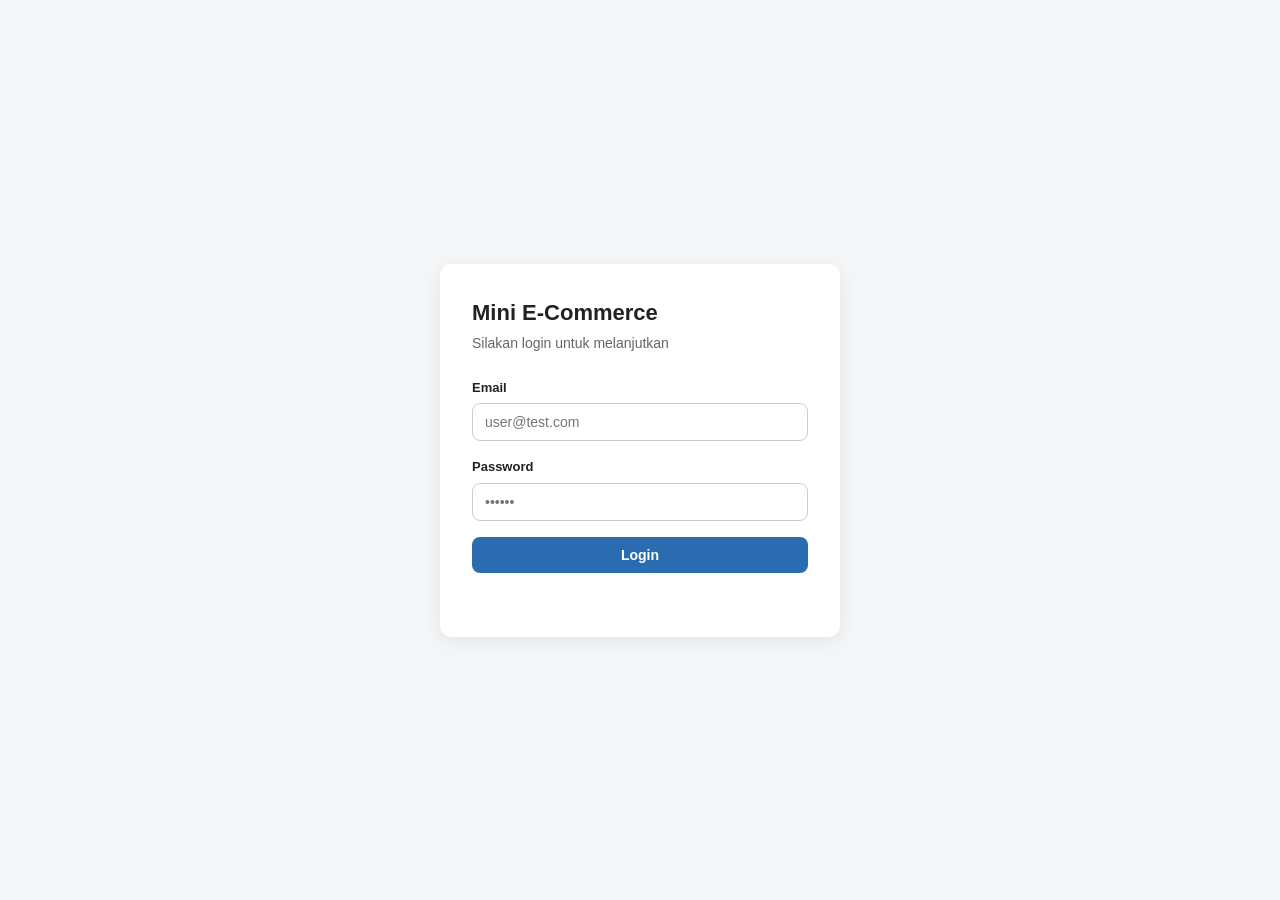
==== app/index.html @ 89a1f86a "feat(phase-1): complete login + catalog with QA docs git commit -m "feat(phase-1): complete login + " ====
<!DOCTYPE html>
<html lang="id">
<head>
  <meta charset="UTF-8" />
  <meta name="viewport" content="width=device-width, initial-scale=1.0" />
  <title>Mini E-Commerce — Login</title>
  <link rel="stylesheet" href="styles/style.css" />
  <link rel="stylesheet" href="styles/responsive.css" />
</head>
<body>
  <main class="auth-wrapper">
    <section class="auth-card">
      <h1 class="auth-title">Mini E-Commerce</h1>
      <p class="auth-subtitle">Silakan login untuk melanjutkan</p>

      <form id="login-form" novalidate>
        <div class="form-group">
          <label for="email">Email</label>
          <input type="text" id="email" name="email" placeholder="user@test.com" />
        </div>

        <div class="form-group">
          <label for="password">Password</label>
          <input type="password" id="password" name="password" placeholder="••••••" />
        </div>

        <button type="submit" class="btn btn-primary" id="btn-login">Login</button>

        <p id="login-message" class="message" role="alert" aria-live="polite"></p>
      </form>
    </section>
  </main>

  <script src="scripts/login.js"></script>
</body>
</html>
---- app/styles/style.css ----
* { box-sizing: border-box; margin: 0; padding: 0; }

body {
  font-family: -apple-system, BlinkMacSystemFont, "Segoe UI", Roboto, sans-serif;
  background: #f5f6f8;
  color: #222;
  line-height: 1.5;
}

/* ---------- Auth / Login ---------- */
.auth-wrapper {
  min-height: 100vh;
  display: flex;
  align-items: center;
  justify-content: center;
  padding: 24px;
}

.auth-card {
  background: #fff;
  padding: 32px;
  border-radius: 12px;
  box-shadow: 0 4px 20px rgba(0,0,0,0.08);
  width: 100%;
  max-width: 400px;
}

.auth-title { font-size: 22px; margin-bottom: 4px; }
.auth-subtitle { font-size: 14px; color: #666; margin-bottom: 24px; }

/* ---------- Form ---------- */
.form-group { margin-bottom: 16px; }
.form-group label {
  display: block;
  font-size: 13px;
  font-weight: 600;
  margin-bottom: 6px;
}
.form-group input {
  width: 100%;
  padding: 10px 12px;
  border: 1px solid #ccc;
  border-radius: 8px;
  font-size: 14px;
}
.form-group input:focus {
  outline: none;
  border-color: #2b6cb0;
  box-shadow: 0 0 0 3px rgba(43,108,176,0.15);
}

/* ---------- Button ---------- */
.btn {
  display: inline-block;
  padding: 10px 16px;
  border: none;
  border-radius: 8px;
  font-size: 14px;
  font-weight: 600;
  cursor: pointer;
}
.btn-primary { background: #2b6cb0; color: #fff; width: 100%; }
.btn-primary:hover { background: #245a94; }

.btn-add { background: #38a169; color: #fff; width: 100%; margin-top: 8px; }
.btn-add:hover { background: #2f855a; }
.btn-add:disabled {
  background: #cbd5e0;
  color: #718096;
  cursor: not-allowed;
}

/* ---------- Message ---------- */
.message { margin-top: 14px; font-size: 13px; min-height: 18px; }
.message.error   { color: #c53030; }
.message.success { color: #2f855a; }

/* ---------- Layout ---------- */
.site-header {
  background: #fff;
  padding: 16px 24px;
  display: flex;
  justify-content: space-between;
  align-items: center;
  border-bottom: 1px solid #e2e8f0;
}
.site-title { font-size: 18px; }
.site-nav a { color: #2b6cb0; text-decoration: none; font-size: 14px; }

.container { max-width: 1000px; margin: 0 auto; padding: 24px; }
.page-title { font-size: 20px; margin-bottom: 16px; }

.toolbar { margin-bottom: 16px; display: flex; gap: 8px; align-items: center; }
.toolbar input {
  padding: 8px 12px;
  border: 1px solid #ccc;
  border-radius: 8px;
  font-size: 14px;
  width: 260px;
}
.toolbar input:disabled { background: #eee; cursor: not-allowed; }
.hint { font-size: 12px; color: #888; }

/* ---------- Product Grid ---------- */
.product-grid {
  display: grid;
  grid-template-columns: repeat(auto-fill, minmax(220px, 1fr));
  gap: 16px;
}
.product-card {
  background: #fff;
  padding: 16px;
  border-radius: 10px;
  border: 1px solid #e2e8f0;
  display: flex;
  flex-direction: column;
}
.product-name { font-size: 15px; margin-bottom: 4px; }
.product-category { font-size: 12px; color: #888; margin-bottom: 8px; }
.product-price { font-size: 15px; font-weight: 700; color: #2b6cb0; margin-bottom: 4px; }
.product-stock { font-size: 12px; color: #555; margin-bottom: 8px; }
.stock-empty { color: #c53030; font-weight: 600; }
---- app/styles/responsive.css ----
/* ---------- Mobile first tweaks ---------- */
@media (max-width: 480px) {
  .auth-card { padding: 24px; }
  .auth-title { font-size: 20px; }

  .container { padding: 16px; }
  .page-title { font-size: 18px; }

  .toolbar { flex-direction: column; align-items: stretch; }
  .toolbar input { width: 100%; }

  .product-grid { grid-template-columns: 1fr; }

  .site-header {
    flex-direction: column;
    align-items: flex-start;
    gap: 8px;
  }
}

/* ---------- Tablet ---------- */
@media (min-width: 481px) and (max-width: 768px) {
  .product-grid { grid-template-columns: repeat(2, 1fr); }
}
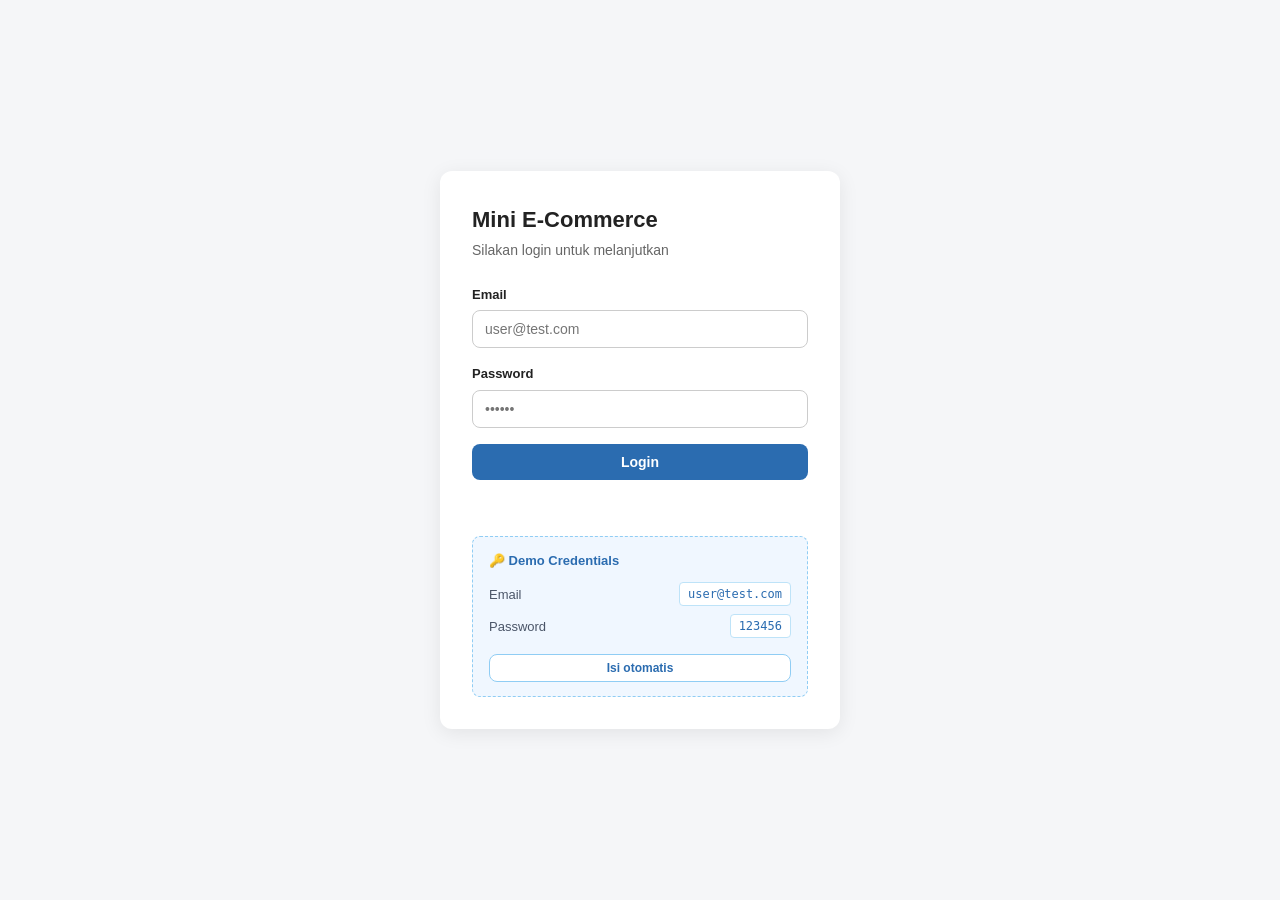
==== commit 67059be3: "app/index.html app/styles/style.css app/scripts/login.js feat(login): add demo credentials hint with" ====
--- a/app/index.html
+++ b/app/index.html
@@ -4,8 +4,8 @@
   <meta charset="UTF-8" />
   <meta name="viewport" content="width=device-width, initial-scale=1.0" />
   <title>Mini E-Commerce — Login</title>
-  <link rel="stylesheet" href="styles/style.css" />
-  <link rel="stylesheet" href="styles/responsive.css" />
+  <link rel="stylesheet" href="/app/styles/style.css" />
+  <link rel="stylesheet" href="/app/styles/responsive.css" />
 </head>
 <body>
   <main class="auth-wrapper">
@@ -28,9 +28,19 @@
 
         <p id="login-message" class="message" role="alert" aria-live="polite"></p>
       </form>
+
+      <div class="demo-hint" role="note">
+        <p class="demo-hint-title">🔑 Demo Credentials</p>
+        <ul class="demo-hint-list">
+          <li><span>Email</span><code>user@test.com</code></li>
+          <li><span>Password</span><code>123456</code></li>
+        </ul>
+        <button type="button" class="btn btn-hint" id="btn-autofill">
+          Isi otomatis
+        </button>
     </section>
   </main>
 
-  <script src="scripts/login.js"></script>
+  <script src="/app/scripts/login.js"></script>
 </body>
 </html>
--- a/app/styles/style.css
+++ b/app/styles/style.css
@@ -15,7 +15,6 @@
   justify-content: center;
   padding: 24px;
 }
-
 .auth-card {
   background: #fff;
   padding: 32px;
@@ -24,7 +23,6 @@
   width: 100%;
   max-width: 400px;
 }
-
 .auth-title { font-size: 22px; margin-bottom: 4px; }
 .auth-subtitle { font-size: 14px; color: #666; margin-bottom: 24px; }
 
@@ -36,14 +34,18 @@
   font-weight: 600;
   margin-bottom: 6px;
 }
-.form-group input {
+.form-group input,
+.form-group textarea {
   width: 100%;
   padding: 10px 12px;
   border: 1px solid #ccc;
   border-radius: 8px;
   font-size: 14px;
-}
-.form-group input:focus {
+  font-family: inherit;
+}
+.form-group textarea { resize: vertical; }
+.form-group input:focus,
+.form-group textarea:focus {
   outline: none;
   border-color: #2b6cb0;
   box-shadow: 0 0 0 3px rgba(43,108,176,0.15);
@@ -61,7 +63,6 @@
 }
 .btn-primary { background: #2b6cb0; color: #fff; width: 100%; }
 .btn-primary:hover { background: #245a94; }
-
 .btn-add { background: #38a169; color: #fff; width: 100%; margin-top: 8px; }
 .btn-add:hover { background: #2f855a; }
 .btn-add:disabled {
@@ -72,8 +73,49 @@
 
 /* ---------- Message ---------- */
 .message { margin-top: 14px; font-size: 13px; min-height: 18px; }
-.message.error   { color: #c53030; }
+.message.error { color: #c53030; }
 .message.success { color: #2f855a; }
+
+/* ---------- Demo Hint ---------- */
+.demo-hint {
+  margin-top: 24px;
+  padding: 14px 16px;
+  background: #f0f7ff;
+  border: 1px dashed #90cdf4;
+  border-radius: 8px;
+  font-size: 13px;
+}
+.demo-hint-title {
+  font-weight: 700;
+  color: #2b6cb0;
+  margin-bottom: 8px;
+}
+.demo-hint-list { list-style: none; margin-bottom: 12px; }
+.demo-hint-list li {
+  display: flex;
+  justify-content: space-between;
+  align-items: center;
+  padding: 4px 0;
+}
+.demo-hint-list li span { color: #4a5568; }
+.demo-hint-list li code {
+  background: #fff;
+  padding: 2px 8px;
+  border-radius: 4px;
+  border: 1px solid #bee3f8;
+  font-family: "SF Mono", Monaco, Menlo, monospace;
+  font-size: 12px;
+  color: #2b6cb0;
+}
+.btn-hint {
+  background: #fff;
+  color: #2b6cb0;
+  border: 1px solid #90cdf4;
+  font-size: 12px;
+  padding: 6px 12px;
+  width: 100%;
+}
+.btn-hint:hover { background: #ebf8ff; }
 
 /* ---------- Layout ---------- */
 .site-header {
@@ -85,6 +127,7 @@
   border-bottom: 1px solid #e2e8f0;
 }
 .site-title { font-size: 18px; }
+.site-nav { display: flex; gap: 16px; }
 .site-nav a { color: #2b6cb0; text-decoration: none; font-size: 14px; }
 
 .container { max-width: 1000px; margin: 0 auto; padding: 24px; }
@@ -98,7 +141,6 @@
   font-size: 14px;
   width: 260px;
 }
-.toolbar input:disabled { background: #eee; cursor: not-allowed; }
 .hint { font-size: 12px; color: #888; }
 
 /* ---------- Product Grid ---------- */
@@ -115,8 +157,286 @@
   display: flex;
   flex-direction: column;
 }
-.product-name { font-size: 15px; margin-bottom: 4px; }
+.product-thumb {
+  height: 110px;
+  background: linear-gradient(135deg, #e2e8f0, #cbd5e0);
+  border-radius: 8px;
+  margin-bottom: 12px;
+  display: flex;
+  align-items: center;
+  justify-content: center;
+  cursor: pointer;
+  transition: opacity .15s;
+}
+.product-thumb:hover { opacity: .85; }
+.product-thumb-label {
+  font-size: 12px;
+  font-weight: 600;
+  color: #4a5568;
+  text-transform: uppercase;
+  letter-spacing: .5px;
+}
+.product-name { font-size: 15px; margin-bottom: 4px; cursor: pointer; }
+.product-name:hover { color: #2b6cb0; }
 .product-category { font-size: 12px; color: #888; margin-bottom: 8px; }
 .product-price { font-size: 15px; font-weight: 700; color: #2b6cb0; margin-bottom: 4px; }
 .product-stock { font-size: 12px; color: #555; margin-bottom: 8px; }
-.stock-empty { color: #c53030; font-weight: 600; }+.stock-empty { color: #c53030; font-weight: 600; }
+
+/* ---------- Empty state ---------- */
+.empty-state {
+  text-align: center;
+  padding: 32px 16px;
+  color: #718096;
+  font-size: 14px;
+}
+.empty-state a { color: #2b6cb0; }
+
+/* ---------- Modal ---------- */
+.modal[hidden] { display: none; }
+.modal {
+  position: fixed;
+  inset: 0;
+  display: flex;
+  align-items: center;
+  justify-content: center;
+  z-index: 100;
+}
+.modal-backdrop {
+  position: absolute;
+  inset: 0;
+  background: rgba(0,0,0,0.5);
+}
+.modal-content {
+  position: relative;
+  background: #fff;
+  border-radius: 12px;
+  max-width: 480px;
+  width: calc(100% - 32px);
+  padding: 24px;
+  box-shadow: 0 20px 60px rgba(0,0,0,0.25);
+  max-height: 90vh;
+  overflow-y: auto;
+}
+.modal-close {
+  position: absolute;
+  top: 8px;
+  right: 12px;
+  background: none;
+  border: none;
+  font-size: 24px;
+  cursor: pointer;
+  color: #666;
+}
+.modal-close:hover { color: #222; }
+
+.detail-thumb {
+  height: 160px;
+  background: linear-gradient(135deg, #e2e8f0, #cbd5e0);
+  border-radius: 8px;
+  margin-bottom: 16px;
+  display: flex;
+  align-items: center;
+  justify-content: center;
+}
+.detail-name { font-size: 20px; margin-bottom: 6px; }
+.detail-category { font-size: 13px; color: #666; margin-bottom: 8px; }
+.detail-price { font-size: 18px; font-weight: 700; color: #2b6cb0; margin-bottom: 8px; }
+.detail-stock { font-size: 13px; margin-bottom: 12px; }
+.detail-desc { font-size: 13px; color: #555; margin-bottom: 16px; line-height: 1.6; }
+
+/* ---------- Cart ---------- */
+.cart-list {
+  display: flex;
+  flex-direction: column;
+  gap: 12px;
+  margin-bottom: 24px;
+}
+.cart-item {
+  background: #fff;
+  border: 1px solid #e2e8f0;
+  border-radius: 10px;
+  padding: 16px;
+  display: grid;
+  grid-template-columns: 1fr auto auto;
+  gap: 16px;
+  align-items: center;
+}
+.cart-item-name { font-size: 15px; margin-bottom: 4px; }
+.cart-item-category { font-size: 12px; color: #888; margin-bottom: 4px; }
+.cart-item-price { font-size: 13px; color: #2b6cb0; font-weight: 600; }
+.cart-item-controls { display: flex; align-items: center; gap: 6px; }
+.cart-item-controls .qty-input {
+  width: 56px;
+  padding: 6px 8px;
+  border: 1px solid #cbd5e0;
+  border-radius: 6px;
+  font-size: 14px;
+  text-align: center;
+}
+.btn-qty {
+  background: #edf2f7;
+  color: #2d3748;
+  width: 32px;
+  height: 32px;
+  padding: 0;
+  font-size: 16px;
+  line-height: 1;
+}
+.btn-qty:hover { background: #e2e8f0; }
+.btn-remove {
+  background: #fff;
+  color: #c53030;
+  border: 1px solid #fed7d7;
+  padding: 6px 12px;
+  font-size: 13px;
+}
+.btn-remove:hover { background: #fff5f5; }
+.cart-item-subtotal {
+  font-size: 15px;
+  font-weight: 700;
+  color: #222;
+  text-align: right;
+  min-width: 110px;
+}
+
+.cart-summary {
+  background: #fff;
+  border: 1px solid #e2e8f0;
+  border-radius: 10px;
+  padding: 20px;
+  max-width: 400px;
+  margin-left: auto;
+}
+.summary-row {
+  display: flex;
+  justify-content: space-between;
+  font-size: 14px;
+  margin-bottom: 10px;
+}
+.summary-total {
+  font-size: 16px;
+  font-weight: 700;
+  padding-top: 10px;
+  border-top: 1px solid #e2e8f0;
+  margin-top: 8px;
+  margin-bottom: 16px;
+}
+
+/* ---------- Checkout ---------- */
+.checkout-layout {
+  display: grid;
+  grid-template-columns: 1fr 340px;
+  gap: 24px;
+  align-items: start;
+}
+.checkout-form {
+  background: #fff;
+  border: 1px solid #e2e8f0;
+  border-radius: 10px;
+  padding: 24px;
+}
+.section-title {
+  font-size: 15px;
+  font-weight: 700;
+  margin: 20px 0 12px;
+  padding-bottom: 8px;
+  border-bottom: 1px solid #edf2f7;
+}
+.section-title:first-child { margin-top: 0; }
+
+.payment-options {
+  display: flex;
+  flex-direction: column;
+  gap: 8px;
+  margin-bottom: 20px;
+}
+.radio-option {
+  display: flex;
+  align-items: center;
+  gap: 10px;
+  padding: 10px 12px;
+  border: 1px solid #e2e8f0;
+  border-radius: 8px;
+  cursor: pointer;
+  font-size: 14px;
+}
+.radio-option:hover { background: #f7fafc; }
+
+.checkout-summary {
+  background: #fff;
+  border: 1px solid #e2e8f0;
+  border-radius: 10px;
+  padding: 20px;
+  position: sticky;
+  top: 24px;
+}
+.summary-list { margin-bottom: 16px; }
+.summary-item {
+  display: flex;
+  justify-content: space-between;
+  font-size: 13px;
+  color: #4a5568;
+  padding: 6px 0;
+  border-bottom: 1px dashed #edf2f7;
+}
+
+/* ---------- Confirmation ---------- */
+.confirmation-card {
+  background: #fff;
+  border: 1px solid #e2e8f0;
+  border-radius: 12px;
+  padding: 40px 32px;
+  max-width: 560px;
+  margin: 0 auto;
+  text-align: center;
+}
+.check-icon {
+  width: 64px;
+  height: 64px;
+  border-radius: 50%;
+  background: #38a169;
+  color: #fff;
+  font-size: 32px;
+  display: flex;
+  align-items: center;
+  justify-content: center;
+  margin: 0 auto 20px;
+}
+.confirmation-title { font-size: 22px; margin-bottom: 6px; }
+.confirmation-subtitle { font-size: 14px; color: #666; margin-bottom: 24px; }
+
+.confirmation-details {
+  text-align: left;
+  border-top: 1px solid #edf2f7;
+  padding-top: 16px;
+  margin-bottom: 20px;
+}
+.detail-row {
+  display: flex;
+  justify-content: space-between;
+  padding: 8px 0;
+  font-size: 14px;
+}
+.detail-row span:first-child { color: #666; }
+.detail-total {
+  border-top: 1px solid #edf2f7;
+  margin-top: 8px;
+  padding-top: 12px;
+  font-size: 16px;
+}
+.detail-total strong { color: #2b6cb0; }
+
+.order-items-list {
+  text-align: left;
+  background: #f7fafc;
+  border-radius: 8px;
+  padding: 12px 16px;
+  font-size: 13px;
+}
+.order-item-row {
+  display: flex;
+  justify-content: space-between;
+  padding: 4px 0;
+  color: #4a5568;
+}
--- a/app/styles/responsive.css
+++ b/app/styles/responsive.css
@@ -1,4 +1,4 @@
-/* ---------- Mobile first tweaks ---------- */
+/* ---------- Mobile ---------- */
 @media (max-width: 480px) {
   .auth-card { padding: 24px; }
   .auth-title { font-size: 20px; }
@@ -11,14 +11,22 @@
 
   .product-grid { grid-template-columns: 1fr; }
 
-  .site-header {
-    flex-direction: column;
-    align-items: flex-start;
-    gap: 8px;
-  }
+  .site-header { flex-direction: column; align-items: flex-start; gap: 8px; }
+
+  .cart-item { grid-template-columns: 1fr; gap: 12px; }
+  .cart-item-subtotal { text-align: left; }
+  .cart-summary { max-width: 100%; }
+
+  .modal-content { padding: 20px; }
+
+  .confirmation-card { padding: 32px 20px; }
+  .confirmation-title { font-size: 20px; }
 }
 
 /* ---------- Tablet ---------- */
 @media (min-width: 481px) and (max-width: 768px) {
   .product-grid { grid-template-columns: repeat(2, 1fr); }
+
+  .checkout-layout { grid-template-columns: 1fr; }
+  .checkout-summary { position: static; }
 }
